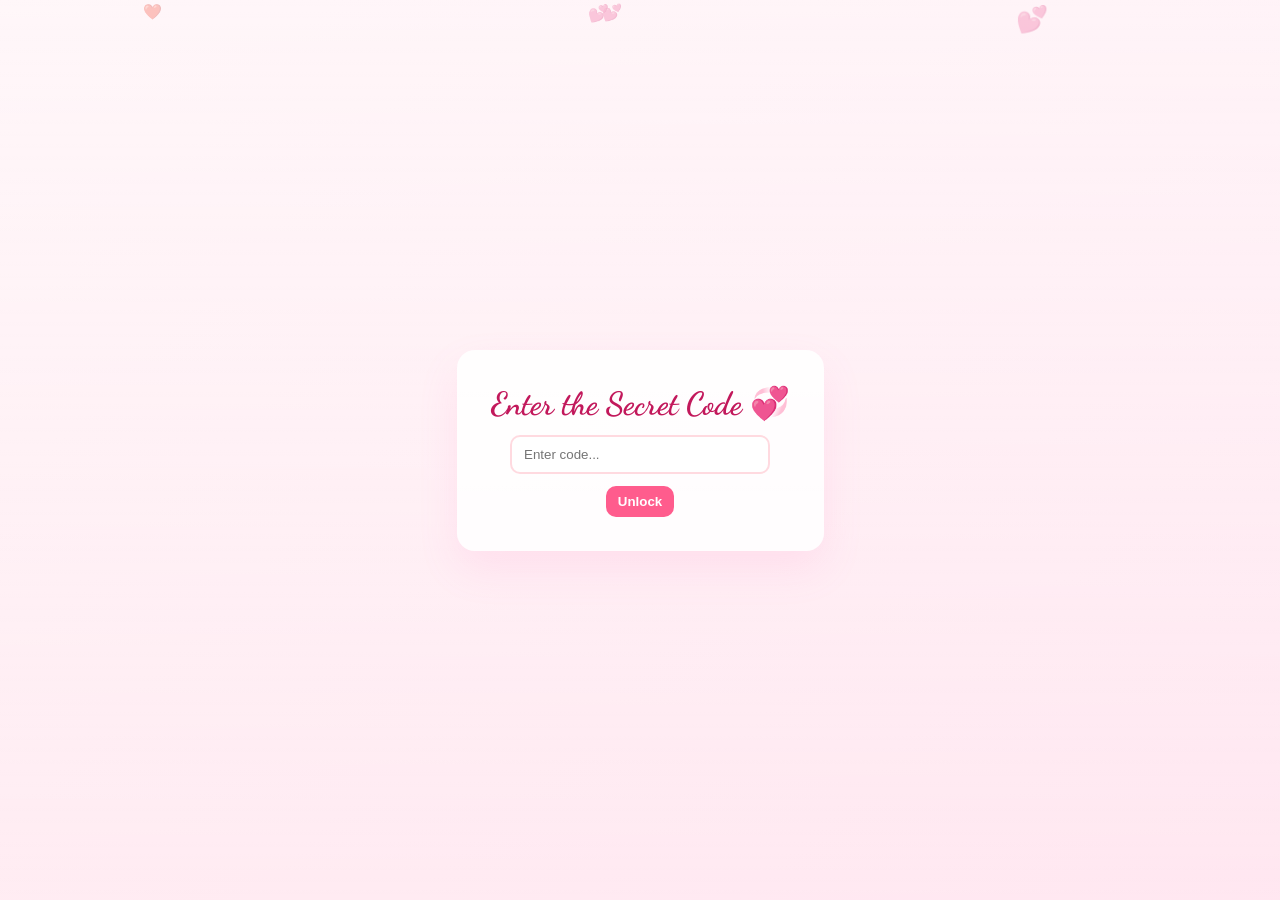
==== index.html @ c1302243 "Add files via upload" ====
<!DOCTYPE html>
<html lang="en">
  <head>
    <meta charset="utf-8" />
    <meta name="viewport" content="width=device-width,initial-scale=1" />
    <title>For You My Love 💗</title>

    <link
      href="https://fonts.googleapis.com/css2?family=Poppins:wght@300;400;600&family=Dancing+Script:wght@500&display=swap"
      rel="stylesheet"
    />
    <link rel="stylesheet" href="style.css" />
  </head>
  <body>
    <!-- Hearts background -->
    <div id="heart-background" class="heart-background"></div>

    <!-- Intro animation -->
    <div id="intro" class="intro-screen">
      <div class="intro-content">
        <h1>For You My Love 💗</h1>
      </div>
    </div>

    <!-- Password modal -->
    <div
      id="password-screen"
      class="screen active"
      role="dialog"
      aria-modal="true"
    >
      <div class="password-card">
        <h1>Enter the Secret Code 💞</h1>
        <input
          id="password-input"
          type="password"
          placeholder="Enter code..."
          aria-label="secret code"
        />
        <div class="pw-actions">
          <button id="password-btn" class="btn">Unlock</button>
        </div>
      </div>
    </div>

    <!-- App -->
    <div id="app" class="hidden">
      <nav class="nav" aria-label="Main navigation">
        <button class="pill active" data-target="letter">💌 Love</button>
        <button class="pill" data-target="music">🎵 Music</button>
        <button class="pill" data-target="notes">📝 Notes</button>
        <button class="pill" data-target="gallery">🌸 Gallery</button>
      </nav>

      <main class="pages">
        <!-- Love -->
        <section id="letter" class="page" aria-hidden="false">
          <div class="card">
            <h2 class="title">💌 My Love Letters</h2>

            <div id="letters-list" class="letter-list">
              <!-- Letters will be rendered here by JavaScript -->
            </div>

            <div
              class="letter-content"
              id="letterContent"
              style="display: none"
            >
              <div class="editable" contenteditable="true" id="letterText">
                Dear [Name],<br /><br />
                I wanted to take a moment to express how much you mean to me...
              </div>
              <div class="signature">With all my love,<br />Your Name</div>
            </div>

            <div class="note-actions">
              <button id="add-letter" class="btn">➕ Add Letter</button>
              <button id="save-letters" class="btn ghost">💾 Save</button>
              <button id="refresh-letters" class="btn ghost">🔄 Refresh</button>
            </div>
          </div>
        </section>

        <!-- Music -->
        <section id="music" class="page" aria-hidden="true">
          <div class="music-hero">
            <div class="music-card card">
              <h2>🎵 Songs that remind me of you</h2>

              <div id="music-list" class="music-list">
                <!-- Songs will be rendered here by JavaScript -->
              </div>

              <div class="music-edit">
                <input
                  id="music-url"
                  placeholder="Paste mp3 URL to set as default (optional)"
                />
                <button id="save-music" class="btn">Save</button>
              </div>

              <div class="note-actions">
                <button id="add-song" class="btn">➕ Add Song</button>
                <button id="save-music-online" class="btn ghost">
                  💾 Save All
                </button>
                <button id="refresh-music" class="btn ghost">🔄 Refresh</button>
              </div>

              <audio id="player" preload="metadata"></audio>
            </div>
          </div>
        </section>

        <!-- Notes page -->
        <section id="notes" class="page" aria-hidden="true">
          <div class="card">
            <h2 class="title">💌 Notes</h2>

            <div id="notes-container" class="notes-container">
              <!-- Notes will appear here -->
            </div>

            <div class="note-actions">
              <button id="add-note" class="btn">➕ Add Note</button>
              <button id="save-notes-online" class="btn ghost">
                💾 Save All
              </button>
              <button id="refresh-notes" class="btn ghost">🔄 Refresh</button>
            </div>
          </div>
        </section>

        <!-- Gallery -->
        <section id="gallery" class="page" aria-hidden="true">
          <div class="card">
            <h2 class="title">🌸 Our Memory</h2>
            <div id="gallery-grid" class="gallery-grid">
              <!-- Images will be rendered here by JavaScript -->
            </div>
            <p
              contenteditable="true"
              class="caption editable"
              style="margin-top: 12px"
            >
              Add your memories here 💕
            </p>
            <div class="note-actions">
              <button id="add-image" class="btn">➕ Add Image</button>
              <button id="save-gallery-online" class="btn ghost">
                💾 Save All
              </button>
              <button id="refresh-gallery" class="btn ghost">🔄 Refresh</button>
            </div>
          </div>
        </section>
      </main>
    </div>

    <script src="script.js" defer></script>
  </body>
</html>
---- style.css ----
/* ---------------- THEME & BASE ---------------- */
* {
  box-sizing: border-box;
  margin: 0;
  padding: 0;
}
:root {
  --pink-1: #ffeaf0;
  --pink-2: #ffd6e8;
  --accent: #ff5c8d;
  --accent-dark: #c2185b;
  --glass: rgba(255, 255, 255, 0.88);
  --muted: #666;
}
html,
body {
  height: 100%;
}
body {
  font-family: "Poppins", sans-serif;
  background: linear-gradient(135deg, var(--pink-1), var(--pink-2), #fff0f5);
  background-size: 300% 300%;
  animation: grad 12s linear infinite;
  color: #333;
  -webkit-font-smoothing: antialiased;
  -moz-osx-font-smoothing: grayscale;
}
@keyframes grad {
  0% {
    background-position: 0% 50%;
  }
  50% {
    background-position: 100% 50%;
  }
  100% {
    background-position: 0% 50%;
  }
}

/* hearts */
.heart-background {
  position: fixed;
  inset: 0;
  overflow: hidden;
  pointer-events: none;
  z-index: 0;
}
.heart {
  position: absolute;
  font-size: 18px;
  opacity: 0.8;
  animation: float 6s linear infinite;
}
@keyframes float {
  0% {
    transform: translateY(-8vh) rotate(0);
    opacity: 1;
  }
  100% {
    transform: translateY(110vh) rotate(360deg);
    opacity: 0;
  }
}

/* password screen */
.screen {
  display: flex;
  align-items: center;
  justify-content: center;
  height: 100vh;
  width: 100vw;
  position: fixed;
  inset: 0;
  background: linear-gradient(
    180deg,
    rgba(255, 255, 255, 0.6),
    rgba(255, 255, 255, 0.3)
  );
  z-index: 20;
}
.password-card {
  background: var(--glass);
  padding: 34px;
  border-radius: 18px;
  box-shadow: 0 18px 40px rgba(255, 105, 180, 0.12);
  text-align: center;
  :backdrop-filter: ;lter blur(6px);
}
.password-card h1 {
  color: var(--accent-dark);
  font-family: "Dancing Script", cursive;
  margin-bottom: 12px;
}
.password-card input {
  padding: 10px 12px;
  border-radius: 10px;
  border: 2px solid rgba(255, 182, 193, 0.5);
  width: 260px;
  margin-bottom: 12px;
}
.pw-actions {
  display: flex;
  gap: 10px;
  align-items: center;
  justify-content: center;
}
.hint {
  color: #777;
  font-size: 0.9rem;
}

/* hidden */
.hidden {
  display: none;
}

/* app layout */
#app {
  position: relative;
  z-index: 5;
  padding: 28px 20px;
}

/* nav (bottom centered) */
.nav {
  position: fixed;
  bottom: 18px;
  left: 50%;
  transform: translateX(-50%);
  display: flex;
  gap: 12px;
  background: var(--glass);
  padding: 8px 14px;
  border-radius: 999px;
  box-shadow: 0 8px 24px rgba(0, 0, 0, 0.08);
  backdrop-filter: blur(6px);
  z-index: 8;
}
.pill {
  border: none;
  background: transparent;
  padding: 8px 12px;
  border-radius: 999px;
  color: var(--accent);
  font-weight: 600;
  cursor: pointer;
  transition: all 0.18s ease;
}
.pill:hover {
  transform: scale(1.04);
}
.pill.active {
  background: var(--accent);
  color: #fff;
  padding: 8px 14px;
}

/* pages & cards */
.pages {
  min-height: 100vh;
  display: flex;
  align-items: center;
  justify-content: center;
  flex-direction: column;
  gap: 28px;
  padding-top: 24px;
}
.page {
  width: 100%;
  max-width: 980px;
  display: none;
  opacity: 0;
  transform: translateY(10px);
  transition: opacity 0.36s ease, transform 0.36s ease;
}
.page.active {
  display: block;
  opacity: 1;
  transform: translateY(0);
}
.card {
  background: var(--glass);
  border-radius: 18px;
  padding: 26px;
  box-shadow: 0 12px 36px rgba(255, 105, 180, 0.08);
  position: relative;
  z-index: 3;
}

/* title */
.title {
  font-family: "Dancing Script", cursive;
  color: var(--accent-dark);
  font-size: 1.8rem;
  margin-bottom: 12px;
}

/* ---------------- LOVE (letter) ---------------- */
.letter-list {
  display: flex;
  flex-direction: column;
  gap: 14px;
  margin-top: 10px;
}
.letter-list .letter-card {
  display: flex;
  align-items: center;
  justify-content: space-between;
  padding: 12px;
  border-radius: 12px;
  background: #ffe6f0;
  box-shadow: 0 4px 10px rgba(0, 0, 0, 0.03);
  position: relative;
}
.letter-left {
  display: flex;
  align-items: center;
  gap: 12px;
}
.letter-card .icon {
  font-size: 26px;
}
.letter-card .meta .letter-title {
  font-weight: 700;
  color: #1144a8;
}
.letter-card .meta .letter-date {
  font-size: 13px;
  color: var(--muted);
}
.letter-actions {
  display: flex;
  align-items: center;
  gap: 8px;
}
.letter-card .circle {
  width: 44px;
  height: 44px;
  border-radius: 50%;
  border: none;
  background: #1e88e5;
  color: #fff;
  cursor: pointer;
  display: grid;
  place-items: center;
  font-weight: 700;
  box-shadow: 0 8px 18px rgba(30, 136, 229, 0.14);
}

.open-btn {
  background: var(--accent);
  color: #fff;
  border: none;
  padding: 8px 12px;
  border-radius: 8px;
  cursor: pointer;
  font-weight: 600;
  transition: all 0.2s ease;
}

.open-btn:hover {
  transform: scale(1.05);
}
.letter-card {
  position: relative; /* penting supaya posisi absolute di dalamnya bisa bekerja */
}
/* tombol X (hapus surat) */
.letter-card .delete-letter {
  position: absolute;
  top: 8px;
  right: 10px;
  background: #fff0f6;
  border: 1.5px solid #ff5c8d;
  border-radius: 50%;
  font-size: 1rem;
  color: #ff5c8d;
  cursor: pointer;
  width: 26px;
  height: 26px;
  display: flex;
  align-items: center;
  justify-content: center;
  transition: all 0.25s ease;
  box-shadow: 0 2px 6px rgba(255, 105, 180, 0.15);
}
.letter-card .delete-letter:hover {
  background: #ff8aa8;
  color: white;
  border-color: #ff8aa8;
  transform: scale(1.1);
}
/* letter content (slide+fade) */
.letter-content {
  display: none;
  opacity: 0;
  transform: translateY(14px);
  background: #fff7f9;
  border-radius: 12px;
  padding: 18px;
  margin-top: 12px;
  box-shadow: 0 8px 24px rgba(255, 182, 193, 0.06);
  transition: all 0.36s ease;
  position: relative;
}
.letter-content.show {
  display: block;
  opacity: 1;
  transform: translateY(0);
}
.signature {
  font-family: "Dancing Script", cursive;
  color: var(--accent-dark);
  text-align: right;
  margin-top: 10px;
}

/* editable */
.editable {
  outline: none;
  min-height: 80px;
}

/* ---------------- MUSIC ---------------- */
.music-hero {
  display: flex;
  justify-content: center;
  padding: 20px 0;
}
.music-card {
  width: 100%;
  background: linear-gradient(180deg, #dff6ff, #eaf9ff);
  border-radius: 16px;
  padding: 22px;
  box-shadow: 0 12px 30px rgba(30, 88, 180, 0.06);
}
.music-card h2 {
  color: #1144a8;
  margin: 0 0 14px 0;
}
.music-list {
  display: flex;
  flex-direction: column;
  gap: 14px;
}
.song-card {
  display: flex;
  align-items: center;
  justify-content: space-between;
  padding: 12px;
  border-radius: 12px;
  background: #eaf6ff;
  box-shadow: 0 4px 10px rgba(0, 0, 0, 0.03);
}
.song-left {
  display: flex;
  align-items: center;
  gap: 12px;
}
.icon {
  font-size: 26px;
}
.meta .song-title {
  font-weight: 700;
  color: #1144a8;
}
.meta .song-artist {
  font-size: 13px;
  color: var(--muted);
}
.song-actions {
  display: flex;
  gap: 8px;
}
.circle {
  width: 44px;
  height: 44px;
  border-radius: 50%;
  border: none;
  background: #1e88e5;
  color: #fff;
  cursor: pointer;
  display: grid;
  place-items: center;
  font-weight: 700;
  box-shadow: 0 8px 18px rgba(30, 136, 229, 0.14);
}
.circle.pause {
  background: #8aaef6;
}

/* music edit */
.music-edit {
  display: flex;
  gap: 8px;
  margin-top: 12px;
}
.music-edit input {
  flex: 1;
  padding: 8px;
  border-radius: 10px;
  border: 1px solid rgba(0, 0, 0, 0.06);
}
.music-edit .btn {
  padding: 8px 10px;
}

/* ---------------- NOTES ---------------- */
.note-box {
  min-height: 160px;
  padding: 12px;
  border-radius: 12px;
  background: #fff8f9;
  border: 2px dashed rgba(255, 182, 193, 0.4);
  box-shadow: 0 8px 20px rgba(255, 182, 193, 0.04);
  outline: none;
}

/* === Notes (like letter) === */
.notes-container {
  display: flex;
  flex-direction: column;
  gap: 14px;
  margin-top: 10px;
}

.note-card {
  background: #fff6f8;
  border-radius: 15px;
  border: 2px dashed rgba(255, 182, 193, 0.5);
  padding: 14px;
  box-shadow: 0 8px 20px rgba(255, 192, 203, 0.2);
  /* removed animation to prevent flickering on dynamic reloads */
  position: relative;
}

.note-card textarea {
  width: 100%;
  border: none;
  background: transparent;
  resize: none;
  font-family: "Poppins", sans-serif;
  color: #5a2b3d;
  font-size: 0.95rem;
  line-height: 1.6;
  outline: none;
}

.note-card button {
  position: absolute;
  top: 6px;
  right: 10px;
  background: transparent;
  border: none;
  color: #c2185b;
  font-weight: 700;
  cursor: pointer;
  transition: transform 0.2s ease;
}
.note-card button:hover {
  transform: scale(1.2);
}

@keyframes noteAppear {
  from {
    opacity: 0;
    transform: translateY(15px);
  }
  to {
    opacity: 1;
    transform: translateY(0);
  }
}

.note-actions {
  margin-top: 15px;
  display: flex;
  gap: 10px;
  flex-wrap: wrap;
}
.letter-card {
  background: #fff0f6;
  border: 2px dashed rgba(255, 105, 180, 0.4);
  border-radius: 15px;
  padding: 16px;
  box-shadow: 0 6px 16px rgba(255, 182, 193, 0.2);
  position: relative;
  /* removed animation to prevent flickering on dynamic reloads */
}
.letter-card textarea {
  width: 100%;
  background: transparent;
  border: none;
  font-family: "Dancing Script", cursive;
  font-size: 1.2rem;
  outline: none;
  resize: none;
  color: #b4004e;
}
.letter-card button {
  position: absolute;
  top: 6px;
  right: 10px;
  background: transparent;
  border: none;
  font-size: 1.2rem;
  color: #b4004e;
  cursor: pointer;
}

/* ---------------- GALLERY ---------------- */
.gallery-grid {
  display: grid;
  grid-template-columns: repeat(auto-fit, minmax(180px, 1fr));
  gap: 12px;
  margin-top: 12px;
}
.frame {
  border-radius: 12px;
  overflow: hidden;
  background: #fff;
  border: 6px solid rgba(255, 255, 255, 0.6);
  box-shadow: 0 8px 20px rgba(0, 0, 0, 0.06);
  position: relative;
}
.frame img {
  display: block;
  width: 100%;
  height: 180px;
  object-fit: cover;
  transition: transform 0.28s;
}
.frame img:hover {
  transform: scale(1.05);
}
.delete-image {
  position: absolute;
  top: 5px;
  right: 5px;
  background: rgba(255, 255, 255, 0.8);
  border: none;
  border-radius: 50%;
  width: 24px;
  height: 24px;
  display: flex;
  align-items: center;
  justify-content: center;
  cursor: pointer;
  font-size: 14px;
  color: #c2185b;
  opacity: 0;
  transition: opacity 0.2s;
}
.frame:hover .delete-image {
  opacity: 1;
}

/* buttons */
.btn {
  background: var(--accent);
  color: #fff;
  padding: 8px 12px;
  border-radius: 10px;
  border: none;
  cursor: pointer;
  font-weight: 600;
}
.btn.ghost {
  background: transparent;
  border: 2px solid rgba(0, 0, 0, 0.06);
  color: var(--accent-dark);
}

/* responsive */
@media (max-width: 700px) {
  .music-card {
    padding: 16px;
  }
  .circle {
    width: 40px;
    height: 40px;
  }
  .frame img {
    height: 160px;
  }
  .title {
    font-size: 1.4rem;
  }
}

/* ===================== ANIMASI LEMBUT ROMANTIS ===================== */

/* halaman muncul */
.page.active {
  animation: fadeSlideIn 0.8s ease both;
}
@keyframes fadeSlideIn {
  0% {
    opacity: 0;
    transform: translateY(20px);
  }
  100% {
    opacity: 1;
    transform: translateY(0);
  }
}

/* love letter */
.letter-content.show {
  animation: letterReveal 0.7s ease both;
}
@keyframes letterReveal {
  0% {
    opacity: 0;
    transform: translateY(15px) scale(0.97);
  }
  100% {
    opacity: 1;
    transform: translateY(0) scale(1);
  }
}

/* tombol letter */
.linkish {
  transition: transform 0.3s ease, color 0.3s ease;
}
.linkish:active {
  transform: scale(0.92);
}

/* music card */
.music-card {
  animation: fadeSlideIn 1s ease both;
}

@keyframes fadeInSoft {
  0% {
    opacity: 0;
    transform: translateY(12px);
  }
  100% {
    opacity: 1;
    transform: translateY(0);
  }
}

/* notes */
.note-box {
  animation: fadeInSoft 1s ease both;
}

/* gallery images - removed animation to prevent flickering on dynamic reloads */
.frame img {
  opacity: 1;
  transform: scale(1);
}

/* ============ INTRO ANIMATION ============ */
.intro-screen {
  position: fixed;
  inset: 0;
  background: linear-gradient(135deg, #ffd6e8, #fff0f7);
  display: flex;
  justify-content: center;
  align-items: center;
  flex-direction: column;
  z-index: 9999;
  animation: fadeOutIntro 1s ease 3s forwards;
}

.intro-content h1 {
  font-family: "Dancing Script", cursive;
  font-size: 2.8rem;
  color: #d6336c;
  opacity: 0;
  animation: fadeInText 2s ease forwards;
}

@keyframes fadeInText {
  0% {
    opacity: 0;
    transform: translateY(20px);
  }
  100% {
    opacity: 1;
    transform: translateY(0);
  }
}

@keyframes fadeOutIntro {
  0% {
    opacity: 1;
  }
  100% {
    opacity: 0;
    visibility: hidden;
  }
}

.note-card.removing {
  animation: fadeOutNote 0.3s ease forwards;
}
@keyframes fadeOutNote {
  from {
    opacity: 1;
    transform: translateY(0);
  }
  to {
    opacity: 0;
    transform: translateY(10px);
  }
}
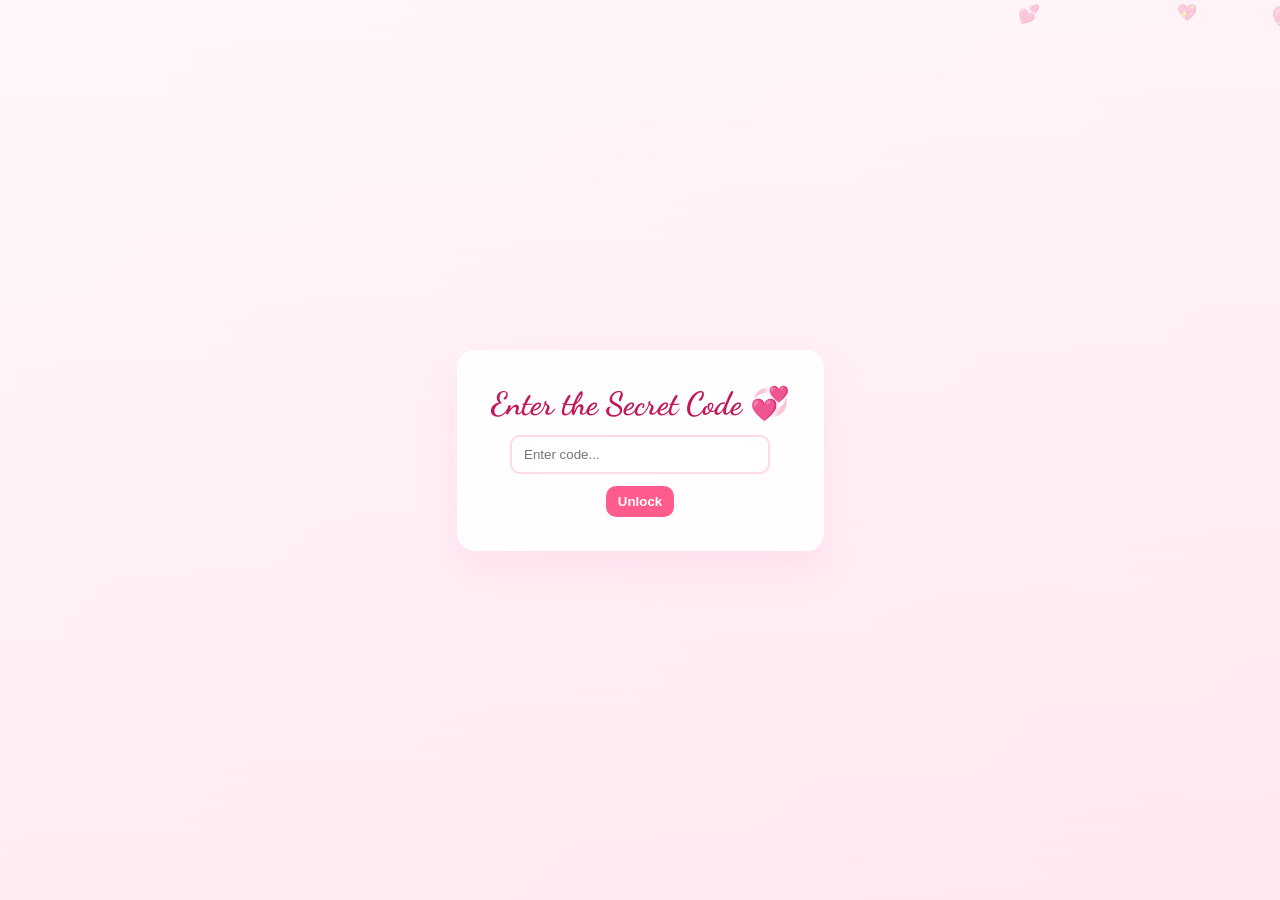
==== commit e288d00b: "Update index.html" ====
--- a/index.html
+++ b/index.html
@@ -62,11 +62,7 @@
               <!-- Letters will be rendered here by JavaScript -->
             </div>
 
-            <div
-              class="letter-content"
-              id="letterContent"
-              style="display: none"
-            >
+            <div class="letter-content" id="letterContent">
               <div class="editable" contenteditable="true" id="letterText">
                 Dear [Name],<br /><br />
                 I wanted to take a moment to express how much you mean to me...
@@ -139,11 +135,7 @@
             <div id="gallery-grid" class="gallery-grid">
               <!-- Images will be rendered here by JavaScript -->
             </div>
-            <p
-              contenteditable="true"
-              class="caption editable"
-              style="margin-top: 12px"
-            >
+            <p contenteditable="true" class="caption editable">
               Add your memories here 💕
             </p>
             <div class="note-actions">
